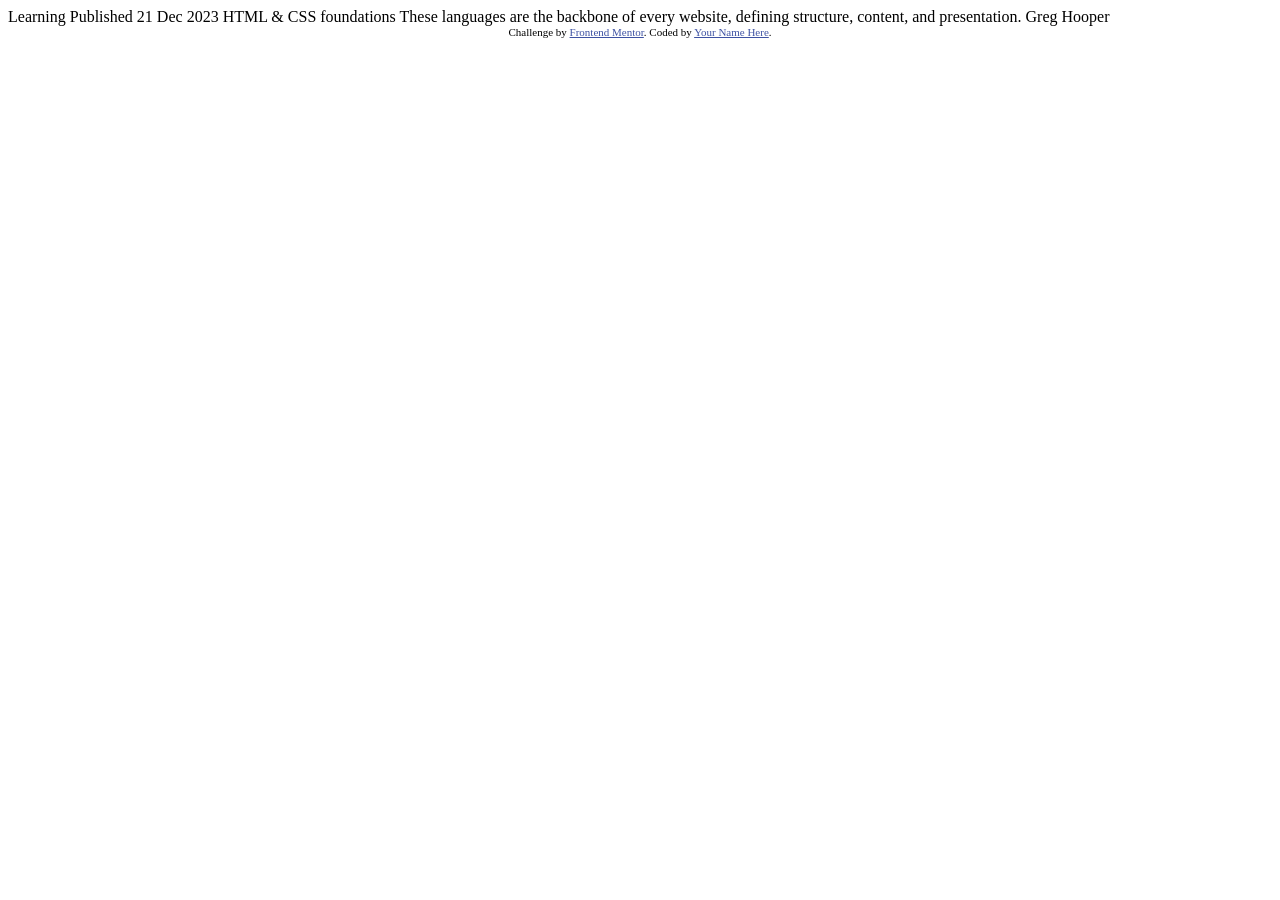
==== blog-preview-card-main/index.html @ 94f328ec "setting things up..." ====
<!DOCTYPE html>
<html lang="en">
<head>
  <meta charset="UTF-8">
  <meta name="viewport" content="width=device-width, initial-scale=1.0"> <!-- displays site properly based on user's device -->

  <link rel="icon" type="image/png" sizes="32x32" href="./assets/images/favicon-32x32.png">
  
  <title>Frontend Mentor | Blog preview card</title>

  <!-- Feel free to remove these styles or customise in your own stylesheet 👍 -->
  <style>
    .attribution { font-size: 11px; text-align: center; }
    .attribution a { color: hsl(228, 45%, 44%); }
  </style>
</head>
<body>

  Learning

  Published 21 Dec 2023

  HTML & CSS foundations

  These languages are the backbone of every website, defining structure, content, and presentation.

  Greg Hooper
  
  <div class="attribution">
    Challenge by <a href="https://www.frontendmentor.io?ref=challenge" target="_blank">Frontend Mentor</a>. 
    Coded by <a href="#">Your Name Here</a>.
  </div>
</body>
</html>
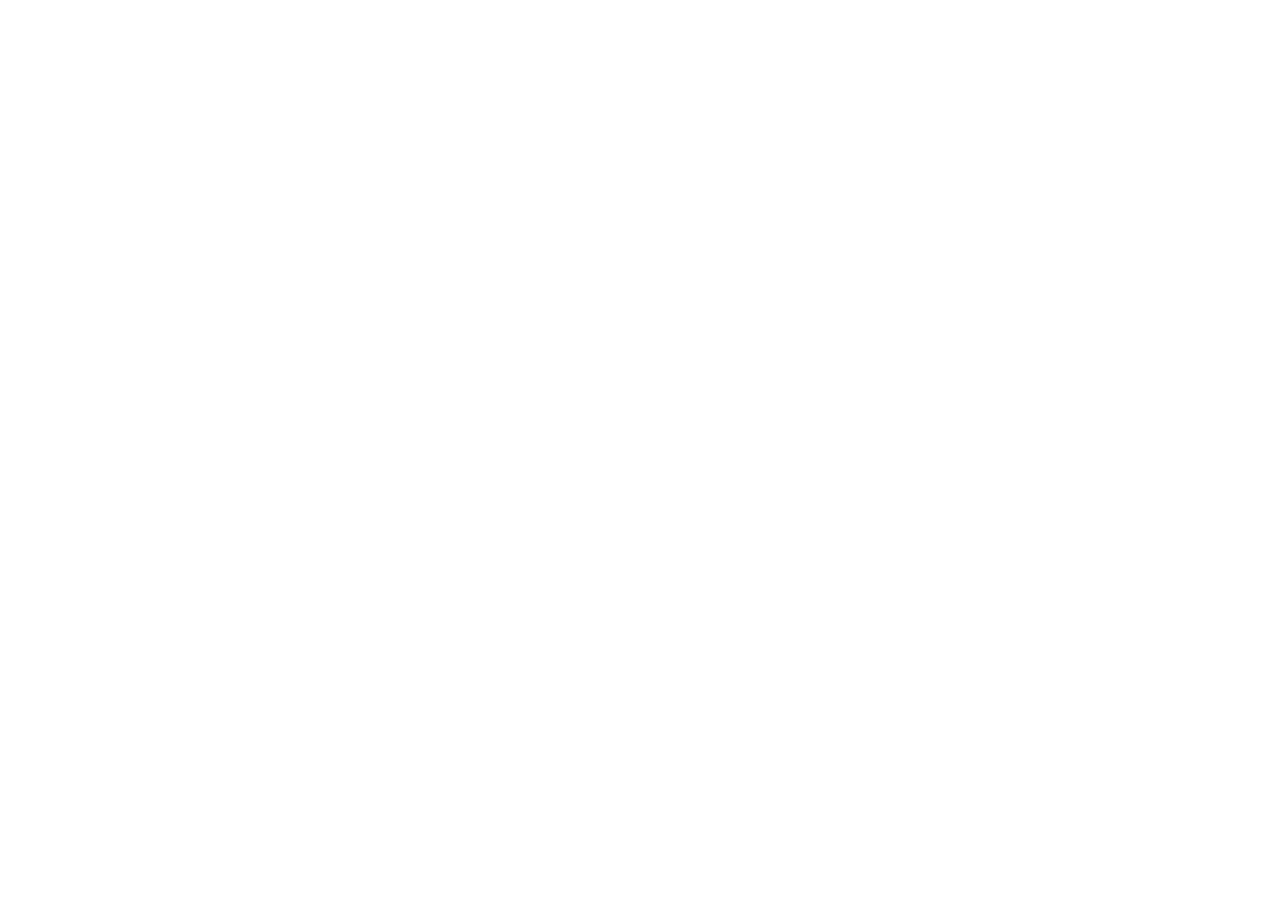
==== commit d8f22b6c: "Setting up font family and colors" ====
--- a/blog-preview-card-main/index.html
+++ b/blog-preview-card-main/index.html
@@ -1,34 +1,18 @@
 <!DOCTYPE html>
 <html lang="en">
-<head>
-  <meta charset="UTF-8">
-  <meta name="viewport" content="width=device-width, initial-scale=1.0"> <!-- displays site properly based on user's device -->
-
-  <link rel="icon" type="image/png" sizes="32x32" href="./assets/images/favicon-32x32.png">
-  
-  <title>Frontend Mentor | Blog preview card</title>
-
-  <!-- Feel free to remove these styles or customise in your own stylesheet 👍 -->
-  <style>
-    .attribution { font-size: 11px; text-align: center; }
-    .attribution a { color: hsl(228, 45%, 44%); }
-  </style>
-</head>
-<body>
-
-  Learning
-
-  Published 21 Dec 2023
-
-  HTML & CSS foundations
-
-  These languages are the backbone of every website, defining structure, content, and presentation.
-
-  Greg Hooper
-  
-  <div class="attribution">
-    Challenge by <a href="https://www.frontendmentor.io?ref=challenge" target="_blank">Frontend Mentor</a>. 
-    Coded by <a href="#">Your Name Here</a>.
-  </div>
-</body>
-</html>+  <head>
+    <meta charset="UTF-8" />
+    <meta name="viewport" content="width=device-width, initial-scale=1.0" />
+    <link rel="stylesheet" href="style.css" />
+    <link rel="preconnect" href="https://fonts.googleapis.com" />
+    <link rel="preconnect" href="https://fonts.gstatic.com" crossorigin />
+    <link
+      href="https://fonts.googleapis.com/css2?family=Figtree:ital,wght@0,300..900;1,300..900&display=swap"
+      rel="stylesheet"
+    />
+    <title>Blog preview card</title>
+  </head>
+  <body class="background">
+    <div class="card"></div>
+  </body>
+</html>
--- a/blog-preview-card-main/style.css
+++ b/blog-preview-card-main/style.css
@@ -0,0 +1,104 @@
+/* Box sizing rules */
+*,
+*::before,
+*::after {
+  box-sizing: border-box;
+}
+
+/* Prevent font size inflation */
+html {
+  -moz-text-size-adjust: none;
+  -webkit-text-size-adjust: none;
+  text-size-adjust: none;
+}
+
+/* Remove default margin in favour of better control in authored CSS */
+body,
+h1,
+h2,
+h3,
+h4,
+p,
+figure,
+blockquote,
+dl,
+dd {
+  margin-block-end: 0;
+}
+
+/* Remove list styles on ul, ol elements with a list role, which suggests default styling will be removed */
+ul[role="list"],
+ol[role="list"] {
+  list-style: none;
+}
+
+/* Set core body defaults */
+body {
+  min-height: 100vh;
+  line-height: 1.5;
+}
+
+/* Set shorter line heights on headings and interactive elements */
+h1,
+h2,
+h3,
+h4,
+button,
+input,
+label {
+  line-height: 1.1;
+}
+
+/* Balance text wrapping on headings */
+h1,
+h2,
+h3,
+h4 {
+  text-wrap: balance;
+}
+
+/* A elements that don't have a class get default styles */
+a:not([class]) {
+  text-decoration-skip-ink: auto;
+  color: currentColor;
+}
+
+/* Make images easier to work with */
+img,
+picture {
+  max-width: 100%;
+  display: block;
+}
+
+/* Inherit fonts for inputs and buttons */
+input,
+button,
+textarea,
+select {
+  font-family: inherit;
+  font-size: inherit;
+}
+
+/* Make sure textareas without a rows attribute are not tiny */
+textarea:not([rows]) {
+  min-height: 10em;
+}
+
+/* Anything that has been anchored to should have extra scroll margin */
+:target {
+  scroll-margin-block: 5ex;
+}
+
+/* CSS reset ^^^ */
+
+/* colors and fonts */
+:root {
+  --yellow: #f4d04e;
+  --black: #111;
+}
+
+body {
+  font-family: "Figtree", sans-serif;
+}
+
+/* background-color */
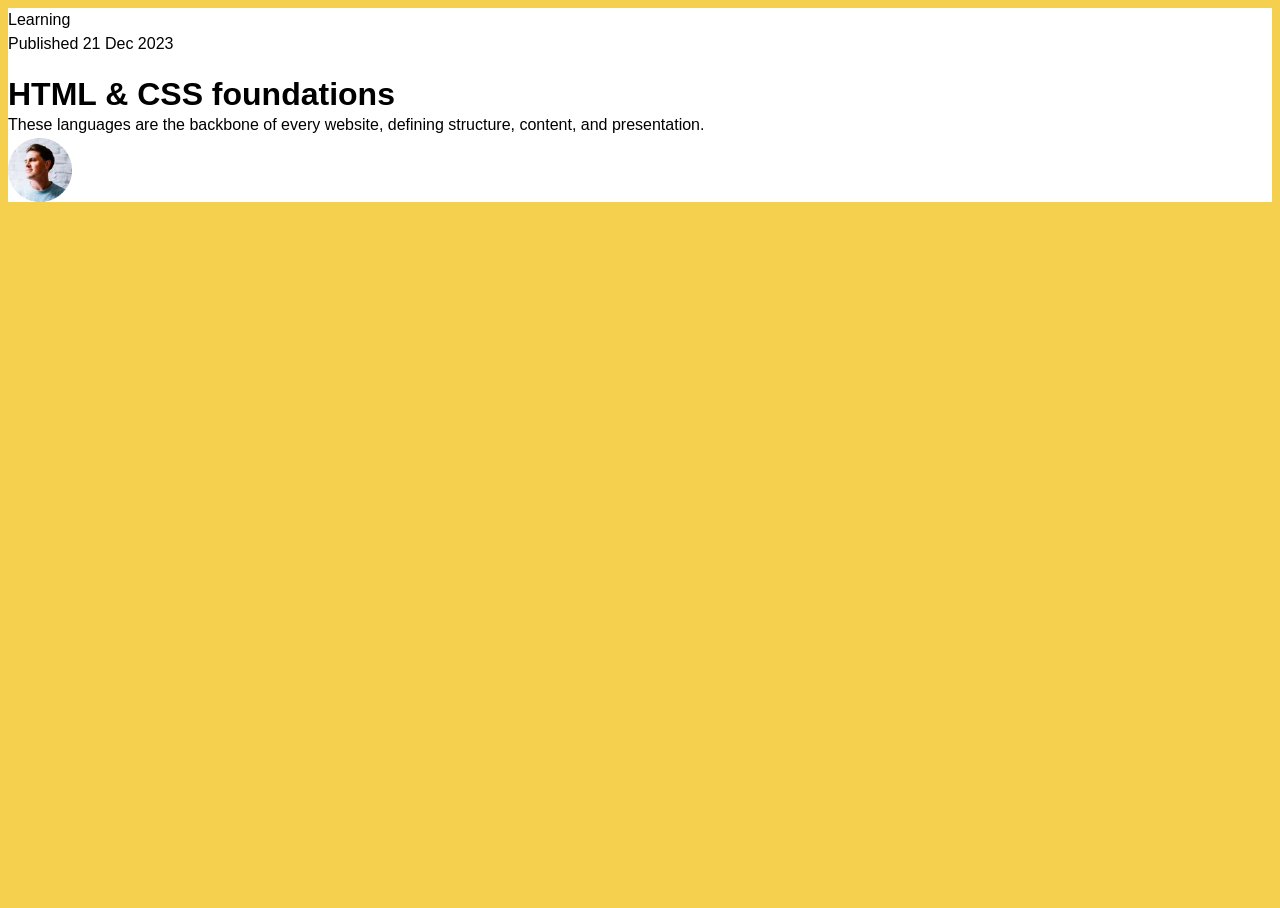
==== commit 858bb522: "Setting up card html" ====
--- a/blog-preview-card-main/index.html
+++ b/blog-preview-card-main/index.html
@@ -13,6 +13,24 @@
     <title>Blog preview card</title>
   </head>
   <body class="background">
-    <div class="card"></div>
+    <div class="card">
+      <div class="card__info">
+        <div class="card__category">Learning</div>
+        <div class="card__publish-date">Published 21 Dec 2023</div>
+        <h1 class="card__heading">HTML & CSS foundations</h1>
+        <div class="card__description">
+          These languages are the backbone of every website, defining structure,
+          content, and presentation.
+        </div>
+      </div>
+      <div class="card__author-info">
+        <img
+          class="card__authors-profile"
+          src="assets/images/image-avatar.webp"
+          alt="Authors profile picture"
+        />
+        <div class="card__authors-name"></div>
+      </div>
+    </div>
   </body>
 </html>
--- a/blog-preview-card-main/style.css
+++ b/blog-preview-card-main/style.css
@@ -101,4 +101,12 @@
   font-family: "Figtree", sans-serif;
 }
 
-/* background-color */
+/* background and card */
+
+.background {
+  background-color: var(--yellow);
+}
+
+.card {
+  background-color: #fff;
+}
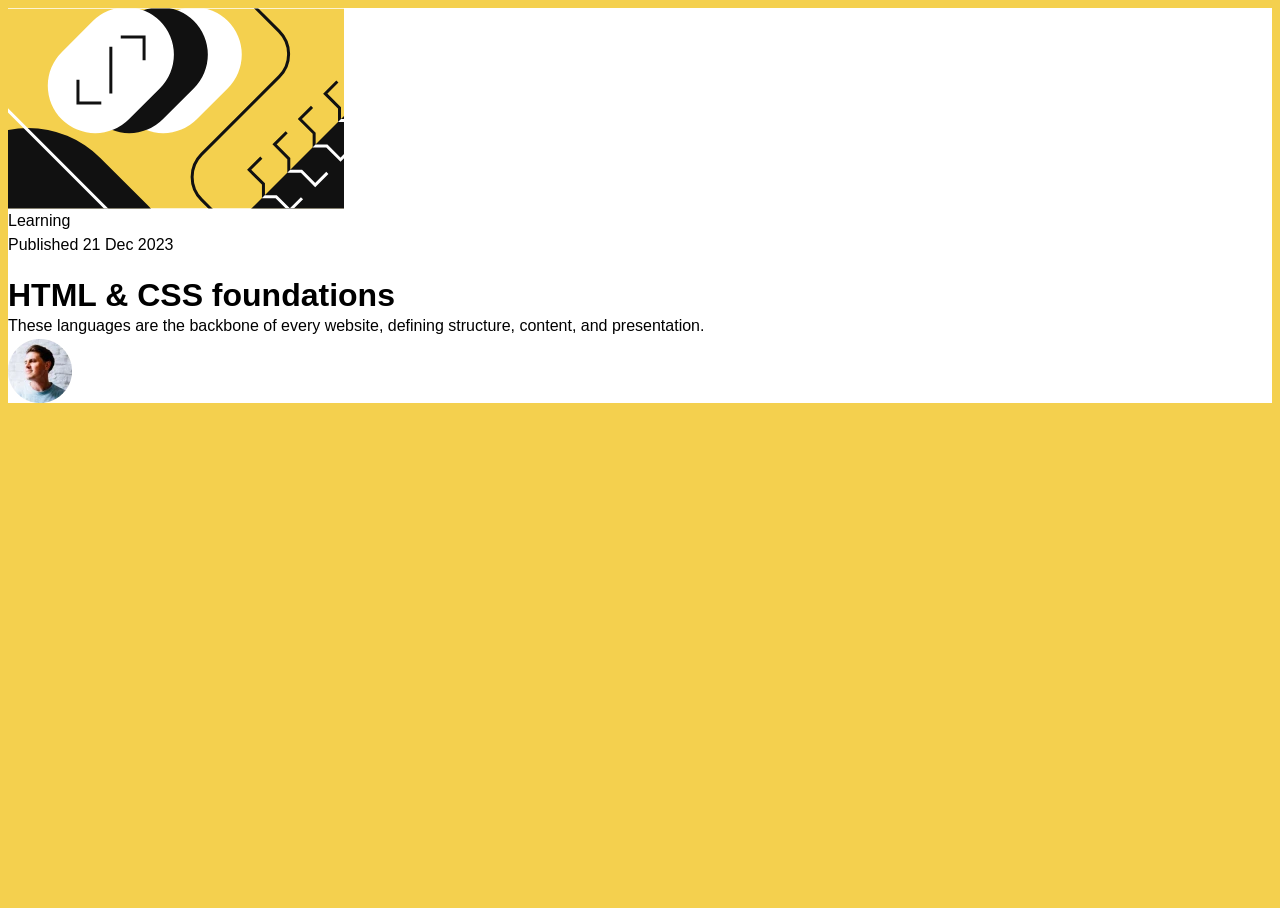
==== commit 776ec5c2: "Added card illullustration I forgot to add it when doing the html" ====
--- a/blog-preview-card-main/index.html
+++ b/blog-preview-card-main/index.html
@@ -14,6 +14,11 @@
   </head>
   <body class="background">
     <div class="card">
+      <img
+        class="card__illustration"
+        src="assets/images/illustration-article.svg"
+        alt=""
+      />
       <div class="card__info">
         <div class="card__category">Learning</div>
         <div class="card__publish-date">Published 21 Dec 2023</div>
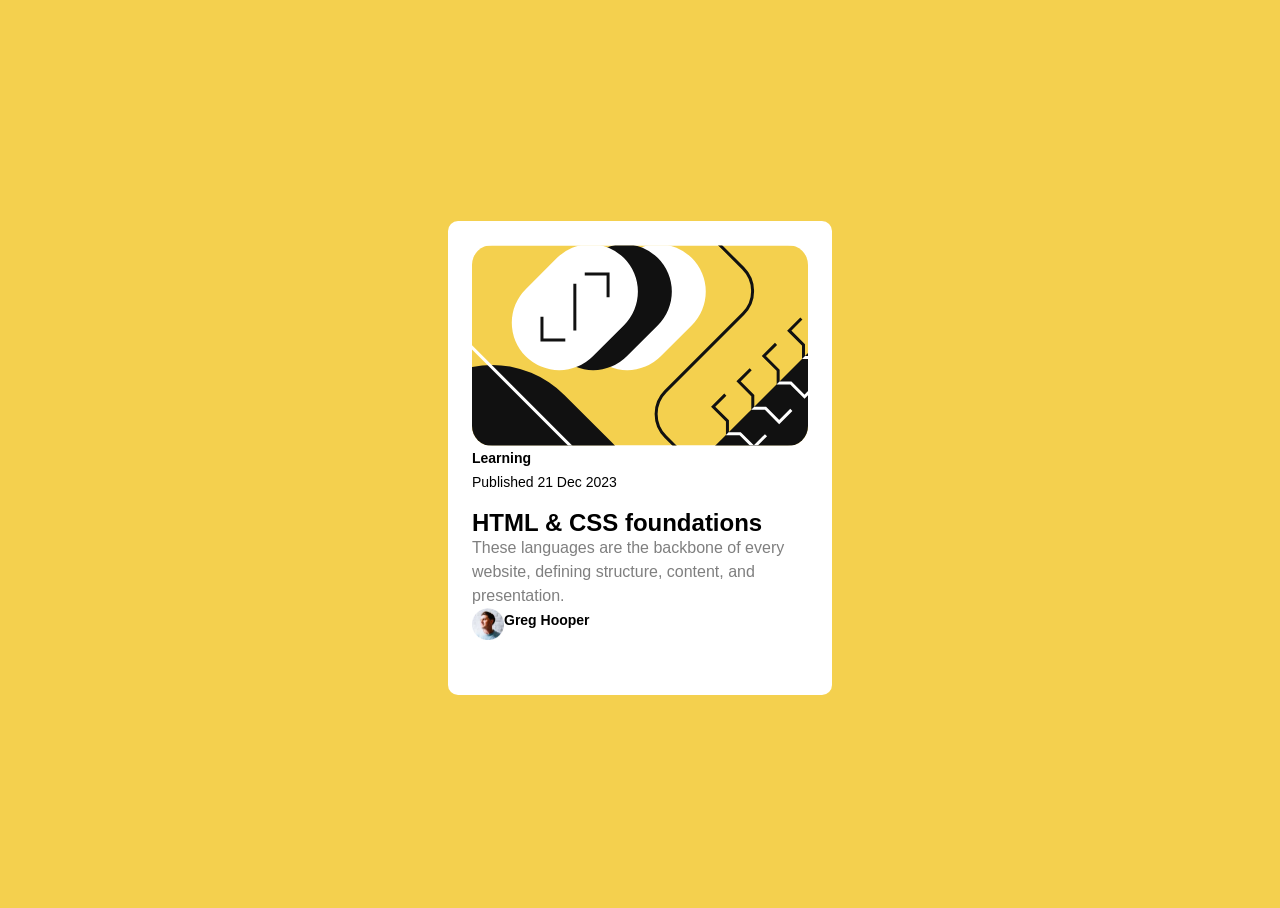
==== commit 627f3ed1: "Positioning items and fixing text" ====
--- a/blog-preview-card-main/index.html
+++ b/blog-preview-card-main/index.html
@@ -20,8 +20,10 @@
         alt=""
       />
       <div class="card__info">
-        <div class="card__category">Learning</div>
-        <div class="card__publish-date">Published 21 Dec 2023</div>
+        <div class="card__category card__text--small">Learning</div>
+        <div class="card__publishing-date card__text--small">
+          Published 21 Dec 2023
+        </div>
         <h1 class="card__heading">HTML & CSS foundations</h1>
         <div class="card__description">
           These languages are the backbone of every website, defining structure,
@@ -34,7 +36,7 @@
           src="assets/images/image-avatar.webp"
           alt="Authors profile picture"
         />
-        <div class="card__authors-name"></div>
+        <div class="card__authors-name card__text--small">Greg Hooper</div>
       </div>
     </div>
   </body>
--- a/blog-preview-card-main/style.css
+++ b/blog-preview-card-main/style.css
@@ -101,12 +101,69 @@
   font-family: "Figtree", sans-serif;
 }
 
-/* background and card */
+/* background and card styles*/
 
 .background {
   background-color: var(--yellow);
+  display: flex;
+  justify-content: center;
+  align-items: center;
 }
 
 .card {
   background-color: #fff;
+  display: flex;
+  flex-direction: column;
+  align-items: flex-start;
+  padding: 1.5rem; /* migth replace this with em idk */
+  width: 384px;
+  height: 474px;
+  border-radius: 10px;
+  line-height: 150%;
 }
+
+.card__illustration {
+  border-radius: 20px;
+}
+
+/* card text */
+
+.card__text--small {
+  font-size: 0.875rem;
+}
+
+.card__category {
+  font-weight: 800;
+}
+
+.card__publishing-date {
+  font-weight: 500;
+}
+.card__heading {
+  font-size: 1.5rem;
+  font-weight: 800;
+}
+
+.card__description {
+  color: #7f7f7f;
+}
+
+/* card info */
+
+.card__info {
+  display: flex;
+  flex-direction: column;
+}
+/* card author */
+
+.card__author-info {
+  display: flex;
+}
+.card__authors-profile {
+  width: 32px;
+  height: 32px;
+}
+
+.card__authors-name {
+  font-weight: 800;
+}
